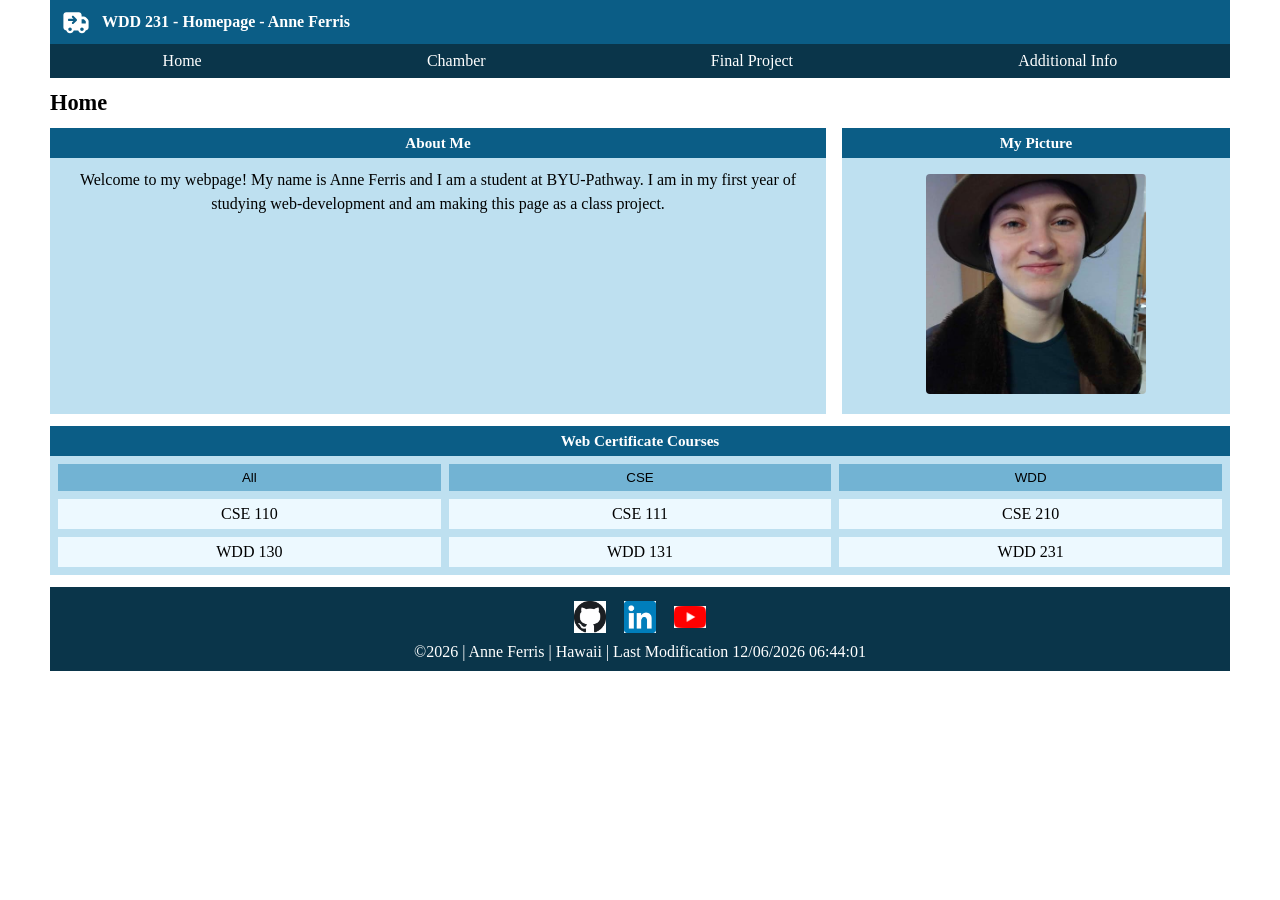
==== index.html @ dde5dbf0 "fixed some issues regarding alt attributes, h1 and file naming" ====
<!DOCTYPE html>
<html lang="en">

<head>
    <meta charset="UTF-8">
    <meta name="viewport" content="width=device-width, initial-scale=1.0">
    <title>WDD 231 Homepage Anne Ferris</title>
    <meta name="author" content="Anne Ferris">
    <meta name="description"
        content="A website to showcase our previously gained knowledge and assess our skills regarding the learned coursework.">
    <link rel="stylesheet" href="styles/index.css">
    <script src="scripts/index.js" defer></script>
    <link rel="preconnect" href="https://fonts.googleapis.com">
    <link rel="preconnect" href="https://fonts.gstatic.com" crossorigin>
    <link href="https://fonts.googleapis.com/css2?family=Fira+Sans&family=Roboto&display=swap" rel="stylesheet">
</head>

<body>
    <header>
        <div>
            <img src="images/truck.svg" alt="SVG Logo of a truck">
            <h1>WDD 231 - Homepage - Anne Ferris</h1>
        </div>
        <button class="menu-toggle" type="button">
            <span></span>
            <span></span>
            <span></span>
        </button>
        <nav id="primary-navigation">
            <a href="index.html">Home</a>
            <a href="chamber-project.html">Chamber</a>
            <a href="final-project.html">Final Project</a>
            <a href="add-ons.html">Additional Info</a>
        </nav>
    </header>
    <main>
        <h2>Home</h2>
        <section>
            <h3>About Me</h3>
            <p>Welcome to my webpage! My name is Anne Ferris and I am a student at BYU-Pathway. I am in my first year of
                studying web-development and am making this page as a class project.</p>
        </section>
        <section>
            <h3>My Picture</h3>
            <img src="images/profile.jpg" alt="Anne Ferris">
        </section>
        <section class="certificates">
            <h3>Web Certificate Courses</h3>
            <ul>
                <button type="button">All</button>
                <button type="button">CSE</button>
                <button type="button">WDD</button>
            </ul>
            <ul>
                <li>CSE 110</li>
                <li>CSE 111</li>
                <li>CSE 210</li>
                <li>WDD 130</li>
                <li>WDD 131</li>
                <li>WDD 231</li>
            </ul>
        </section>
    </main>
    <footer>
        <div class="social-links">
            <a href="https://github.com/annehutchinson407-debug/wdd231" aria-label="GitHub">
                <img src="images/github.png" alt="GitHub">
            </a>
            <a href="https://www.linkedin.com/in/anne-ferris-639a38439/" aria-label="LinkedIn">
                <img src="images/linked-in.png" alt="LinkedIn">
            </a>
            <a href="https://www.youtube.com/" aria-label="YouTube">
                <img src="images/youtube.png" alt="YouTube">
            </a>
        </div>
        <p class="footer-info">©<span id="currentYear"></span> | Anne Ferris | Hawaii | Last Modification <span
                id="lastModified"></span></p>
    </footer>
</body>

</html>
---- styles/index.css ----
* {
    box-sizing: border-box;
}

body {
    max-width: 1200px;
    margin: 0 auto;
    padding: 0 10px;
}

header {
    display: grid;
    grid-template-columns: 1fr auto;
    align-items: center;
    margin-bottom: 12px;
    background-color: #0b5d86;
    color: #ffffff;
}

header div {
    display: flex;
    align-items: center;
    gap: 12px;
    min-width: 0;
    padding: 8px 12px;
}

header div img {
    width: 28px;
    height: 28px;
}

header h1 {
    grid-column: 2;
    grid-row: 1;
    margin: 0;
    font-size: 1rem;
}

nav {
    display: flex;
    justify-content: space-around;
    grid-column: 1 / -1;
    background: #0a354a;
}

nav a {
    padding: 8px 12px;
    color: #ffffff;
    text-decoration: none;
}

nav a:hover {
    text-decoration: overline;
    color: #f2f604;
}

.menu-toggle {
    display: none;
    width: 44px;
    height: 44px;
    margin: 4px 8px;
    padding: 9px;
    border: 1px solid #ffffff;
    border-radius: 4px;
    background: transparent;
    cursor: pointer;
}

.menu-toggle span {
    display: block;
    height: 2px;
    margin: 5px 0;
    background: #ffffff;
}

main {
    display: grid;
    grid-template-columns: 2fr 1fr;
    gap: 12px 16px;
}

main h2 {
    grid-column: 1 / -1;
    margin: 0;
    font-size: 1.4rem;
}

section {
    background: #bee0f0;
    text-align: center;
}

section h3 {
    margin: 0;
    text-align: center;
    padding: 6px;
    background: #0b5d86;
    color: #ffffff;
    font-size: 0.95rem;
}

section p {
    margin: 10px;
    line-height: 1.5;
}

section img {
    width: min(60%, 220px);
    height: 220px;
    margin: 16px auto;
    object-fit: cover;
    border-radius: 4px;
}

.certificates {
    grid-column: 1 / -1;
}

section ul {
    display: grid;
    grid-template-columns: repeat(3, 1fr);
    gap: 8px;
    margin: 8px;
    padding: 0;
    list-style: none;
}

section button,
section li {
    width: 100%;
    padding: 6px;
    background: #edf9ff;
    text-align: center;
}

section button {
    background-color: #72b3d3;
    border: #0b5d86;
}

footer {
    margin-top: 12px;
    padding: 10px;
    color: #ffffff;
    background: #0a354a;
    text-align: center;
}

.social-links {
    display: flex;
    justify-content: center;
    gap: 10px;
}

.social-links img {
    width: 32px;
    height: 32px;
    object-fit: contain;
}

.social-links a {
    display: inline-flex;
    padding: 4px;
}

.footer-info {
    margin: 6px 0 0;
}

@media screen and (max-width: 640px) {
    body {
        padding: 0 10px;
    }

    header {
        grid-template-columns: 1fr auto;
    }

    header div {
        gap: 8px;
        padding: 8px;
    }

    header div h1 {
        font-size: 1rem;
    }

    .menu-toggle {
        display: block;
    }

    nav {
        display: none;
        grid-column: 1 / -1;
        flex-direction: column;
        align-items: stretch;
        width: 100%;
        border-top: 1px solid rgb(255 255 255 / 25%);
    }

    nav.is-open {
        display: flex;
    }

    nav a {
        padding: 12px 16px;
        text-align: center;
    }

    main {
        grid-template-columns: 1fr;
        gap: 12px;
    }

    main h2,
    .certificates {
        grid-column: 1;
    }
}

@media screen and (max-width: 380px) {
    header div h1 {
        font-size: 0.88rem;
    }

    section ul {
        gap: 5px;
        margin: 8px 5px;
    }
}
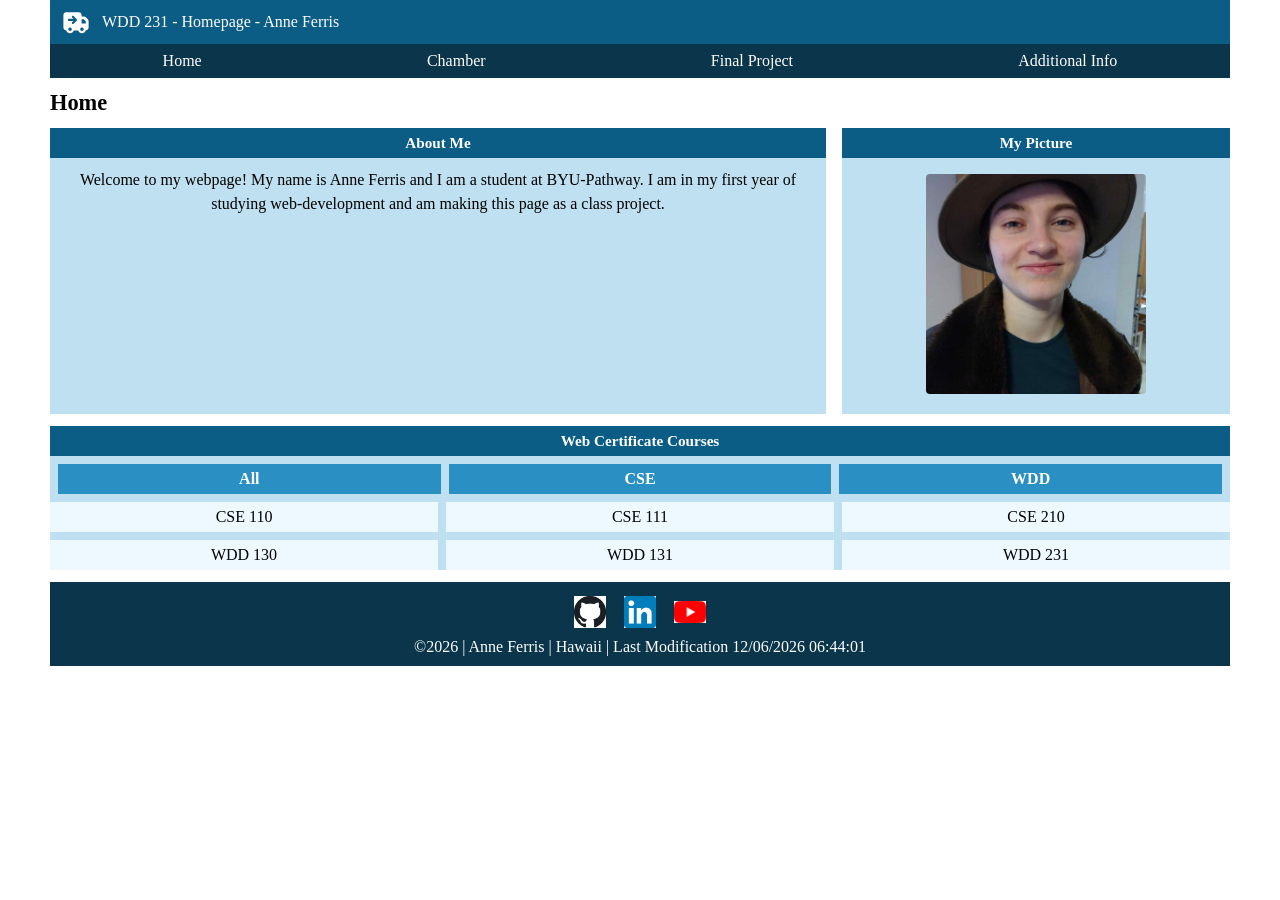
==== commit 663d92cb: "fixed h elements and button elements" ====
--- a/index.html
+++ b/index.html
@@ -19,7 +19,7 @@
     <header>
         <div>
             <img src="images/truck.svg" alt="SVG Logo of a truck">
-            <h1>WDD 231 - Homepage - Anne Ferris</h1>
+            <p>WDD 231 - Homepage - Anne Ferris</p>
         </div>
         <button class="menu-toggle" type="button">
             <span></span>
@@ -34,23 +34,23 @@
         </nav>
     </header>
     <main>
-        <h2>Home</h2>
+        <h1>Home</h1>
         <section>
-            <h3>About Me</h3>
+            <h2>About Me</h2>
             <p>Welcome to my webpage! My name is Anne Ferris and I am a student at BYU-Pathway. I am in my first year of
                 studying web-development and am making this page as a class project.</p>
         </section>
         <section>
-            <h3>My Picture</h3>
+            <h2>My Picture</h2>
             <img src="images/profile.jpg" alt="Anne Ferris">
         </section>
         <section class="certificates">
-            <h3>Web Certificate Courses</h3>
-            <ul>
+            <h2>Web Certificate Courses</h2>
+            <div class="certificate-buttons">
                 <button type="button">All</button>
                 <button type="button">CSE</button>
                 <button type="button">WDD</button>
-            </ul>
+            </div>
             <ul>
                 <li>CSE 110</li>
                 <li>CSE 111</li>
@@ -64,13 +64,13 @@
     <footer>
         <div class="social-links">
             <a href="https://github.com/annehutchinson407-debug/wdd231" aria-label="GitHub">
-                <img src="images/github.png" alt="GitHub">
+                <img src="images/github.png" alt="GitHub Logo and link">
             </a>
             <a href="https://www.linkedin.com/in/anne-ferris-639a38439/" aria-label="LinkedIn">
-                <img src="images/linked-in.png" alt="LinkedIn">
+                <img src="images/linked-in.png" alt="LinkedIn Logo and link">
             </a>
             <a href="https://www.youtube.com/" aria-label="YouTube">
-                <img src="images/youtube.png" alt="YouTube">
+                <img src="images/youtube.png" alt="YouTube Logo and link">
             </a>
         </div>
         <p class="footer-info">©<span id="currentYear"></span> | Anne Ferris | Hawaii | Last Modification <span
--- a/styles/index.css
+++ b/styles/index.css
@@ -30,7 +30,7 @@
     height: 28px;
 }
 
-header h1 {
+header p {
     grid-column: 2;
     grid-row: 1;
     margin: 0;
@@ -80,7 +80,7 @@
     gap: 12px 16px;
 }
 
-main h2 {
+main h1 {
     grid-column: 1 / -1;
     margin: 0;
     font-size: 1.4rem;
@@ -91,7 +91,7 @@
     text-align: center;
 }
 
-section h3 {
+section h2 {
     margin: 0;
     text-align: center;
     padding: 6px;
@@ -117,6 +117,39 @@
     grid-column: 1 / -1;
 }
 
+.certificate-buttons {
+    display: grid;
+    grid-template-columns: repeat(3, minmax(0, 1fr));
+    gap: 8px;
+    margin: 8px;
+}
+
+.certificates h2,
+.certificates ul {
+    grid-column: 1 / -1;
+}
+
+.certificates button {
+    margin: 0;
+    width: 100%;
+    padding: 6px;
+    border: #0b5d86;
+    background-color: #2a8fc2;
+    color: #ffffff;
+    font: inherit;
+    font-weight: 600;
+    cursor: pointer;
+}
+
+.certificates button:hover {
+    background-color: #0a354a;
+}
+
+.certificates button:focus-visible {
+    outline: 3px solid #f2f604;
+    outline-offset: 2px;
+}
+
 section ul {
     display: grid;
     grid-template-columns: repeat(3, 1fr);
@@ -126,7 +159,10 @@
     list-style: none;
 }
 
-section button,
+.certificates ul {
+    margin: 0;
+}
+
 section li {
     width: 100%;
     padding: 6px;
@@ -134,11 +170,6 @@
     text-align: center;
 }
 
-section button {
-    background-color: #72b3d3;
-    border: #0b5d86;
-}
-
 footer {
     margin-top: 12px;
     padding: 10px;
@@ -182,7 +213,7 @@
         padding: 8px;
     }
 
-    header div h1 {
+    header div p {
         font-size: 1rem;
     }
 
@@ -213,19 +244,19 @@
         gap: 12px;
     }
 
-    main h2,
+    main h1,
     .certificates {
         grid-column: 1;
     }
 }
 
 @media screen and (max-width: 380px) {
-    header div h1 {
+    header div p {
         font-size: 0.88rem;
     }
 
     section ul {
-        gap: 5px;
+        gap: 8px;
         margin: 8px 5px;
     }
 }
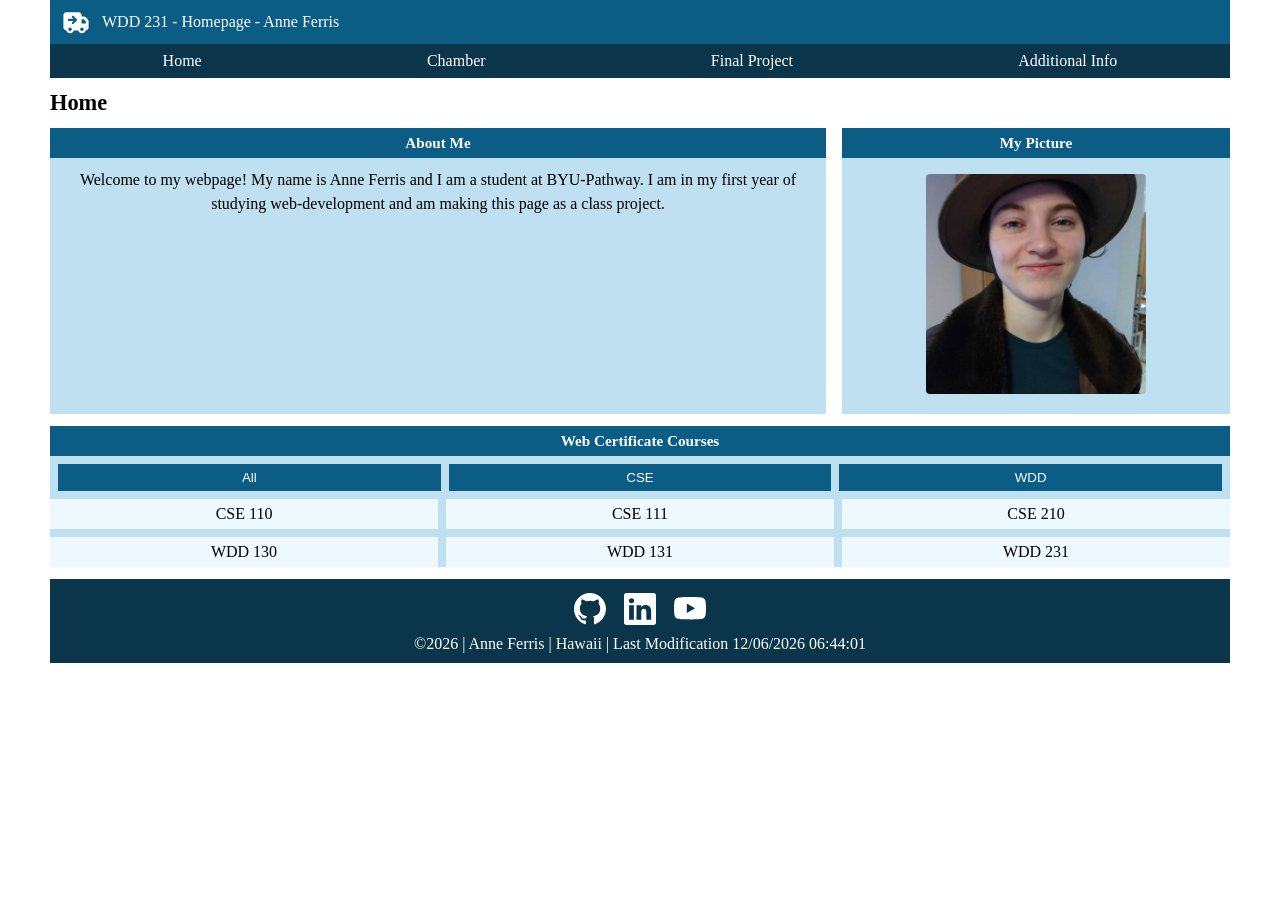
==== commit 11e615a0: "switched socials logos from pngs to svgs, fixed buttons again" ====
--- a/index.html
+++ b/index.html
@@ -64,13 +64,13 @@
     <footer>
         <div class="social-links">
             <a href="https://github.com/annehutchinson407-debug/wdd231" aria-label="GitHub">
-                <img src="images/github.png" alt="GitHub Logo and link">
+                <img src="images/github.svg" alt="GitHub Logo and link">
             </a>
             <a href="https://www.linkedin.com/in/anne-ferris-639a38439/" aria-label="LinkedIn">
-                <img src="images/linked-in.png" alt="LinkedIn Logo and link">
+                <img src="images/linkedin.svg" alt="LinkedIn Logo and link">
             </a>
             <a href="https://www.youtube.com/" aria-label="YouTube">
-                <img src="images/youtube.png" alt="YouTube Logo and link">
+                <img src="images/youtube.svg" alt="YouTube Logo and link">
             </a>
         </div>
         <p class="footer-info">©<span id="currentYear"></span> | Anne Ferris | Hawaii | Last Modification <span
--- a/styles/index.css
+++ b/styles/index.css
@@ -134,11 +134,9 @@
     width: 100%;
     padding: 6px;
     border: #0b5d86;
-    background-color: #2a8fc2;
-    color: #ffffff;
-    font: inherit;
-    font-weight: 600;
-    cursor: pointer;
+    background-color: #0b5d86;
+    color: #ffffff;
+
 }
 
 .certificates button:hover {
@@ -227,7 +225,7 @@
         flex-direction: column;
         align-items: stretch;
         width: 100%;
-        border-top: 1px solid rgb(255 255 255 / 25%);
+        ;
     }
 
     nav.is-open {
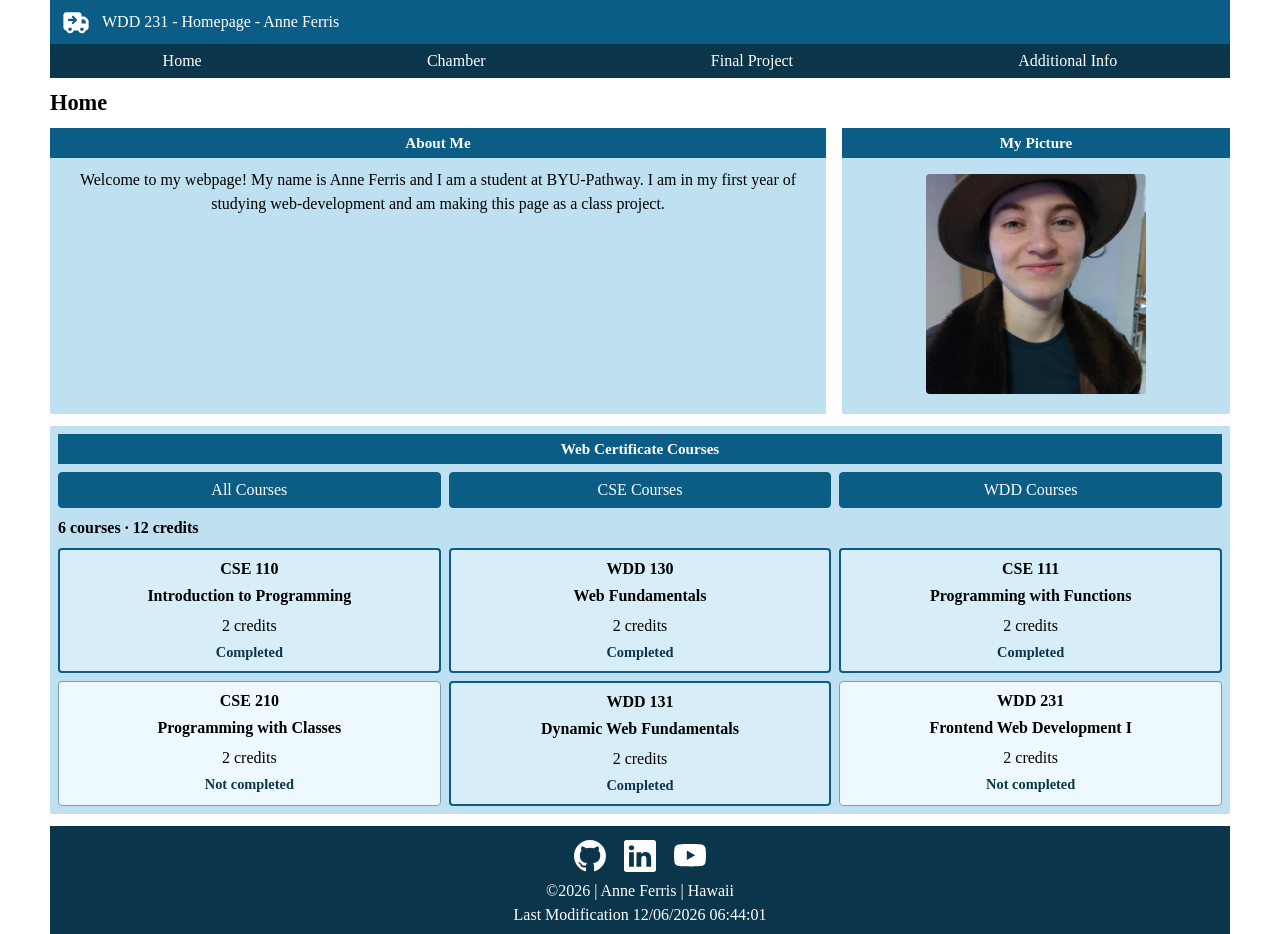
==== commit 1694a89a: "created array to display courses, created css layout for the display of courses, fixed button alignm" ====
--- a/index.html
+++ b/index.html
@@ -8,6 +8,7 @@
     <meta name="author" content="Anne Ferris">
     <meta name="description"
         content="A website to showcase our previously gained knowledge and assess our skills regarding the learned coursework.">
+    <link rel="stylesheet" href="styles/index-larger.css">
     <link rel="stylesheet" href="styles/index.css">
     <script src="scripts/index.js" defer></script>
     <link rel="preconnect" href="https://fonts.googleapis.com">
@@ -46,35 +47,32 @@
         </section>
         <section class="certificates">
             <h2>Web Certificate Courses</h2>
-            <div class="certificate-buttons">
-                <button type="button">All</button>
-                <button type="button">CSE</button>
-                <button type="button">WDD</button>
+            <div class="certificate-buttons" role="group" aria-label="Filter courses">
+                <button type="button" data-course-filter="all">All Courses</button>
+                <button type="button" data-course-filter="CSE">CSE Courses</button>
+                <button type="button" data-course-filter="WDD">WDD Courses</button>
             </div>
-            <ul>
-                <li>CSE 110</li>
-                <li>CSE 111</li>
-                <li>CSE 210</li>
-                <li>WDD 130</li>
-                <li>WDD 131</li>
-                <li>WDD 231</li>
-            </ul>
+            <p class="course-summary">
+                <span id="course-count">0</span> courses ·
+                <span id="course-credit-total">0</span> credits
+            </p>
+            <ul class="course-list" id="course-list"></ul>
         </section>
     </main>
     <footer>
         <div class="social-links">
-            <a href="https://github.com/annehutchinson407-debug/wdd231" aria-label="GitHub">
+            <a href="https://github.com/annehutchinson407-debug/wdd231">
                 <img src="images/github.svg" alt="GitHub Logo and link">
             </a>
-            <a href="https://www.linkedin.com/in/anne-ferris-639a38439/" aria-label="LinkedIn">
+            <a href="https://www.linkedin.com/in/anne-ferris-639a38439/">
                 <img src="images/linkedin.svg" alt="LinkedIn Logo and link">
             </a>
-            <a href="https://www.youtube.com/" aria-label="YouTube">
+            <a href="https://www.youtube.com/">
                 <img src="images/youtube.svg" alt="YouTube Logo and link">
             </a>
         </div>
-        <p class="footer-info">©<span id="currentYear"></span> | Anne Ferris | Hawaii | Last Modification <span
-                id="lastModified"></span></p>
+        <p class="footer-info">©<span id="currentYear"></span> | Anne Ferris | Hawaii</p>
+        <p class="footer-info">Last Modification <span id="lastModified"></span></p>
     </footer>
 </body>
 
--- a/styles/index-larger.css
+++ b/styles/index-larger.css
@@ -0,0 +1,239 @@
+* {
+    box-sizing: border-box;
+}
+
+body {
+    max-width: 1200px;
+    margin: 0 auto;
+    padding: 0 10px;
+}
+
+header {
+    display: grid;
+    grid-template-columns: 1fr auto;
+    align-items: center;
+    margin-bottom: 12px;
+    background-color: #0b5d86;
+    color: #ffffff;
+}
+
+header div {
+    display: flex;
+    align-items: center;
+    gap: 12px;
+    min-width: 0;
+    padding: 8px 12px;
+}
+
+header div img {
+    width: 28px;
+    height: 28px;
+}
+
+header p {
+    grid-column: 2;
+    grid-row: 1;
+    margin: 0;
+    font-size: 1rem;
+}
+
+nav {
+    display: flex;
+    justify-content: space-around;
+    grid-column: 1 / -1;
+    background: #0a354a;
+}
+
+nav a {
+    padding: 8px 12px;
+    color: #ffffff;
+    text-decoration: none;
+}
+
+nav a:hover {
+    text-decoration: overline;
+    color: #f2f604;
+}
+
+.menu-toggle {
+    display: none;
+    width: 44px;
+    height: 44px;
+    margin: 4px 8px;
+    padding: 9px;
+    border: 1px solid #ffffff;
+    border-radius: 4px;
+    background: transparent;
+    cursor: pointer;
+}
+
+.menu-toggle span {
+    display: block;
+    height: 2px;
+    margin: 5px 0;
+    background: #ffffff;
+}
+
+main {
+    display: grid;
+    grid-template-columns: 2fr 1fr;
+    gap: 12px 16px;
+}
+
+main h1 {
+    grid-column: 1 / -1;
+    margin: 0;
+    font-size: 1.4rem;
+}
+
+section {
+    background: #bee0f0;
+    text-align: center;
+}
+
+section h2 {
+    margin: 0;
+    text-align: center;
+    padding: 6px;
+    background: #0b5d86;
+    color: #ffffff;
+    font-size: 0.95rem;
+}
+
+section p {
+    margin: 10px;
+    line-height: 1.5;
+}
+
+section img {
+    width: min(60%, 220px);
+    height: 220px;
+    margin: 16px auto;
+    object-fit: cover;
+    border-radius: 4px;
+}
+
+.certificates {
+    grid-column: 1 / -1;
+    display: grid;
+    gap: 8px;
+    padding: 8px;
+}
+
+.certificate-buttons {
+    display: grid;
+    grid-template-columns: repeat(3, minmax(0, 1fr));
+    gap: 8px;
+}
+
+.certificates h2,
+.certificate-buttons,
+.course-summary,
+.course-list {
+    grid-column: 1 / -1;
+}
+
+.certificates button {
+    padding: 8px 6px;
+    border: 1px solid #0b5d86;
+    border-radius: 4px;
+    background-color: #0b5d86;
+    color: #ffffff;
+    font: inherit;
+    cursor: pointer;
+}
+
+.certificates button:hover {
+    background-color: #0a354a;
+}
+
+.certificates button:focus-visible {
+    outline: 3px solid #f2f604;
+    outline-offset: 2px;
+}
+
+.course-summary {
+    margin: 0;
+    text-align: left;
+    font-weight: 600;
+}
+
+.course-list {
+    display: grid;
+    grid-template-columns: repeat(3, minmax(0, 1fr));
+    gap: 8px;
+    margin: 0;
+    padding: 0;
+    list-style: none;
+}
+
+.course-card {
+    display: flex;
+    flex-direction: column;
+    align-items: center;
+    gap: 6px;
+    width: 100%;
+    padding: 10px;
+    border: 1px solid #7d9fac;
+    border-radius: 4px;
+    background: #edf9ff;
+    text-align: center;
+}
+
+.course-card.is-completed {
+    border: 2px solid #0b5d86;
+    background: #d7edf7;
+}
+
+.course-code,
+.course-title,
+.course-credits {
+    margin: 0;
+}
+
+.course-code {
+    font-size: 1rem;
+}
+
+.course-title {
+    font-weight: 600;
+}
+
+.course-status {
+    color: #0a354a;
+    font-size: 0.9rem;
+    font-weight: 600;
+}
+
+section li {
+    width: 100%;
+}
+
+footer {
+    margin-top: 12px;
+    padding: 10px;
+    color: #ffffff;
+    background: #0a354a;
+    text-align: center;
+}
+
+.social-links {
+    display: flex;
+    justify-content: center;
+    gap: 10px;
+}
+
+.social-links img {
+    width: 32px;
+    height: 32px;
+    object-fit: contain;
+}
+
+.social-links a {
+    display: inline-flex;
+    padding: 4px;
+}
+
+.footer-info {
+    margin: 6px 0 0;
+}
--- a/styles/index.css
+++ b/styles/index.css
@@ -1,202 +1,3 @@
-* {
-    box-sizing: border-box;
-}
-
-body {
-    max-width: 1200px;
-    margin: 0 auto;
-    padding: 0 10px;
-}
-
-header {
-    display: grid;
-    grid-template-columns: 1fr auto;
-    align-items: center;
-    margin-bottom: 12px;
-    background-color: #0b5d86;
-    color: #ffffff;
-}
-
-header div {
-    display: flex;
-    align-items: center;
-    gap: 12px;
-    min-width: 0;
-    padding: 8px 12px;
-}
-
-header div img {
-    width: 28px;
-    height: 28px;
-}
-
-header p {
-    grid-column: 2;
-    grid-row: 1;
-    margin: 0;
-    font-size: 1rem;
-}
-
-nav {
-    display: flex;
-    justify-content: space-around;
-    grid-column: 1 / -1;
-    background: #0a354a;
-}
-
-nav a {
-    padding: 8px 12px;
-    color: #ffffff;
-    text-decoration: none;
-}
-
-nav a:hover {
-    text-decoration: overline;
-    color: #f2f604;
-}
-
-.menu-toggle {
-    display: none;
-    width: 44px;
-    height: 44px;
-    margin: 4px 8px;
-    padding: 9px;
-    border: 1px solid #ffffff;
-    border-radius: 4px;
-    background: transparent;
-    cursor: pointer;
-}
-
-.menu-toggle span {
-    display: block;
-    height: 2px;
-    margin: 5px 0;
-    background: #ffffff;
-}
-
-main {
-    display: grid;
-    grid-template-columns: 2fr 1fr;
-    gap: 12px 16px;
-}
-
-main h1 {
-    grid-column: 1 / -1;
-    margin: 0;
-    font-size: 1.4rem;
-}
-
-section {
-    background: #bee0f0;
-    text-align: center;
-}
-
-section h2 {
-    margin: 0;
-    text-align: center;
-    padding: 6px;
-    background: #0b5d86;
-    color: #ffffff;
-    font-size: 0.95rem;
-}
-
-section p {
-    margin: 10px;
-    line-height: 1.5;
-}
-
-section img {
-    width: min(60%, 220px);
-    height: 220px;
-    margin: 16px auto;
-    object-fit: cover;
-    border-radius: 4px;
-}
-
-.certificates {
-    grid-column: 1 / -1;
-}
-
-.certificate-buttons {
-    display: grid;
-    grid-template-columns: repeat(3, minmax(0, 1fr));
-    gap: 8px;
-    margin: 8px;
-}
-
-.certificates h2,
-.certificates ul {
-    grid-column: 1 / -1;
-}
-
-.certificates button {
-    margin: 0;
-    width: 100%;
-    padding: 6px;
-    border: #0b5d86;
-    background-color: #0b5d86;
-    color: #ffffff;
-
-}
-
-.certificates button:hover {
-    background-color: #0a354a;
-}
-
-.certificates button:focus-visible {
-    outline: 3px solid #f2f604;
-    outline-offset: 2px;
-}
-
-section ul {
-    display: grid;
-    grid-template-columns: repeat(3, 1fr);
-    gap: 8px;
-    margin: 8px;
-    padding: 0;
-    list-style: none;
-}
-
-.certificates ul {
-    margin: 0;
-}
-
-section li {
-    width: 100%;
-    padding: 6px;
-    background: #edf9ff;
-    text-align: center;
-}
-
-footer {
-    margin-top: 12px;
-    padding: 10px;
-    color: #ffffff;
-    background: #0a354a;
-    text-align: center;
-}
-
-.social-links {
-    display: flex;
-    justify-content: center;
-    gap: 10px;
-}
-
-.social-links img {
-    width: 32px;
-    height: 32px;
-    object-fit: contain;
-}
-
-.social-links a {
-    display: inline-flex;
-    padding: 4px;
-}
-
-.footer-info {
-    margin: 6px 0 0;
-}
-
 @media screen and (max-width: 640px) {
     body {
         padding: 0 10px;
@@ -253,8 +54,7 @@
         font-size: 0.88rem;
     }
 
-    section ul {
+    .course-list {
         gap: 8px;
-        margin: 8px 5px;
     }
 }
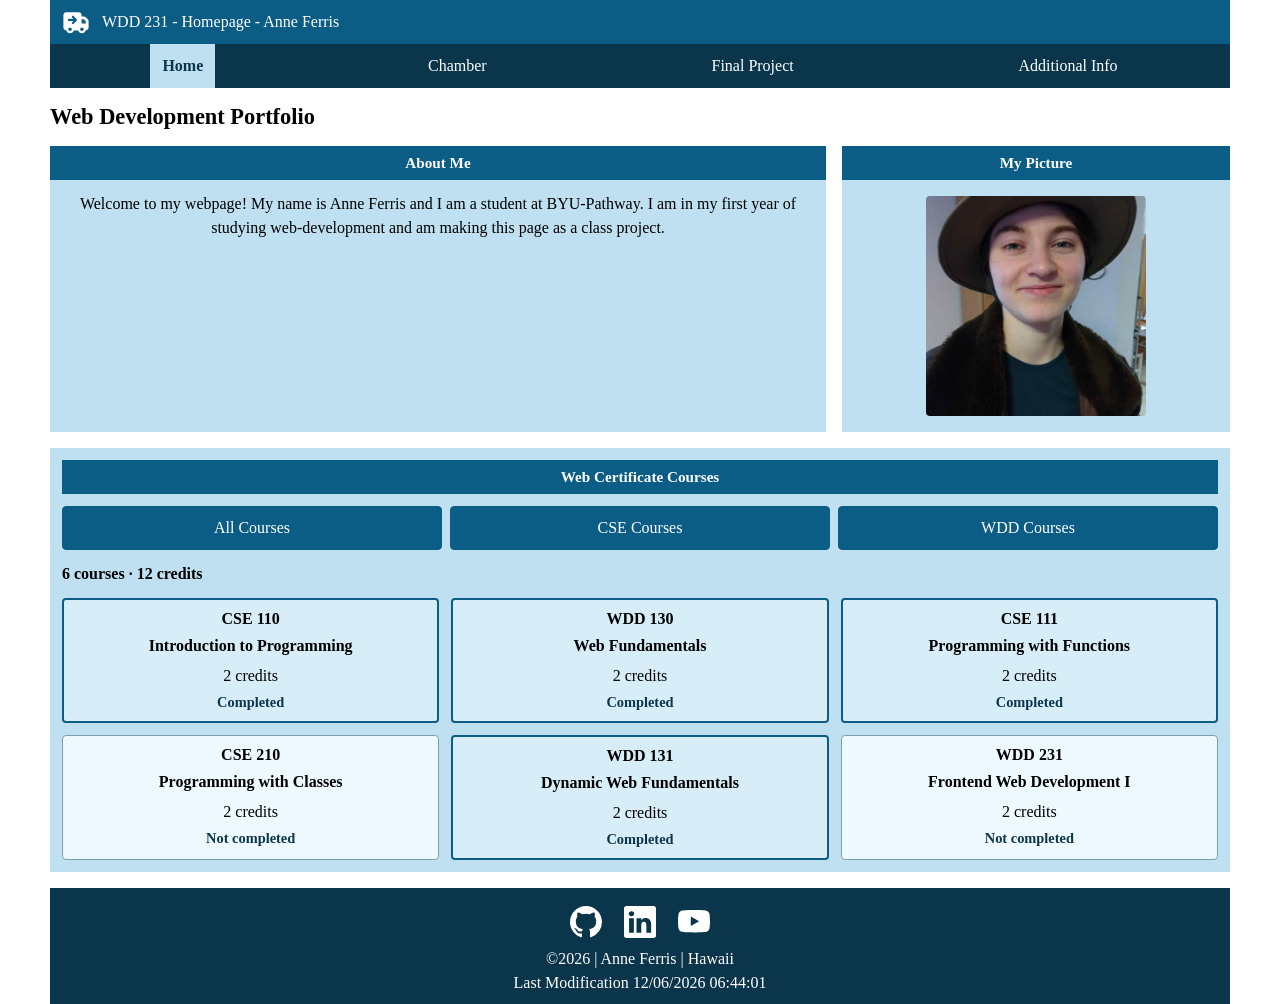
==== commit dc252ddc: "fiixed issues with pathfinding" ====
--- a/index.html
+++ b/index.html
@@ -4,16 +4,13 @@
 <head>
     <meta charset="UTF-8">
     <meta name="viewport" content="width=device-width, initial-scale=1.0">
-    <title>WDD 231 Homepage Anne Ferris</title>
+    <title>Anne Ferris | WDD 231 Web Development Portfolio</title>
     <meta name="author" content="Anne Ferris">
     <meta name="description"
-        content="A website to showcase our previously gained knowledge and assess our skills regarding the learned coursework.">
+        content="Explore Anne Ferris's web development coursework, projects, and skills as a BYU-Pathway student.">
     <link rel="stylesheet" href="styles/index-larger.css">
     <link rel="stylesheet" href="styles/index.css">
     <script src="scripts/index.js" defer></script>
-    <link rel="preconnect" href="https://fonts.googleapis.com">
-    <link rel="preconnect" href="https://fonts.gstatic.com" crossorigin>
-    <link href="https://fonts.googleapis.com/css2?family=Fira+Sans&family=Roboto&display=swap" rel="stylesheet">
 </head>
 
 <body>
@@ -22,20 +19,21 @@
             <img src="images/truck.svg" alt="SVG Logo of a truck">
             <p>WDD 231 - Homepage - Anne Ferris</p>
         </div>
-        <button class="menu-toggle" type="button">
-            <span></span>
-            <span></span>
-            <span></span>
+        <button class="menu-toggle" type="button" aria-label="Toggle navigation" aria-controls="primary-navigation"
+            aria-expanded="false">
+            <span aria-hidden="true"></span>
+            <span aria-hidden="true"></span>
+            <span aria-hidden="true"></span>
         </button>
-        <nav id="primary-navigation">
-            <a href="index.html">Home</a>
+        <nav id="primary-navigation" aria-label="Primary navigation">
+            <a href="index.html" aria-current="page">Home</a>
             <a href="chamber-project.html">Chamber</a>
             <a href="final-project.html">Final Project</a>
             <a href="add-ons.html">Additional Info</a>
         </nav>
     </header>
     <main>
-        <h1>Home</h1>
+        <h1>Web Development Portfolio</h1>
         <section>
             <h2>About Me</h2>
             <p>Welcome to my webpage! My name is Anne Ferris and I am a student at BYU-Pathway. I am in my first year of
@@ -62,13 +60,13 @@
     <footer>
         <div class="social-links">
             <a href="https://github.com/annehutchinson407-debug/wdd231">
-                <img src="images/github.svg" alt="GitHub Logo and link">
+                <img src="images/github.svg" alt="GitHub">
             </a>
             <a href="https://www.linkedin.com/in/anne-ferris-639a38439/">
-                <img src="images/linkedin.svg" alt="LinkedIn Logo and link">
+                <img src="images/linkedin.svg" alt="LinkedIn">
             </a>
             <a href="https://www.youtube.com/">
-                <img src="images/youtube.svg" alt="YouTube Logo and link">
+                <img src="images/youtube.svg" alt="YouTube">
             </a>
         </div>
         <p class="footer-info">©<span id="currentYear"></span> | Anne Ferris | Hawaii</p>
--- a/styles/index-larger.css
+++ b/styles/index-larger.css
@@ -12,7 +12,7 @@
     display: grid;
     grid-template-columns: 1fr auto;
     align-items: center;
-    margin-bottom: 12px;
+    margin-bottom: 16px;
     background-color: #0b5d86;
     color: #ffffff;
 }
@@ -34,7 +34,9 @@
     grid-column: 2;
     grid-row: 1;
     margin: 0;
+    min-width: 0;
     font-size: 1rem;
+    overflow-wrap: anywhere;
 }
 
 nav {
@@ -45,6 +47,9 @@
 }
 
 nav a {
+    min-height: 44px;
+    display: flex;
+    align-items: center;
     padding: 8px 12px;
     color: #ffffff;
     text-decoration: none;
@@ -53,6 +58,19 @@
 nav a:hover {
     text-decoration: overline;
     color: #f2f604;
+}
+
+nav a[aria-current="page"] {
+    background: #bee0f0;
+    color: #0a354a;
+    font-weight: 600;
+}
+
+nav a:focus-visible,
+.menu-toggle:focus-visible,
+.social-links a:focus-visible {
+    outline: 3px solid #f2f604;
+    outline-offset: 2px;
 }
 
 .menu-toggle {
@@ -77,7 +95,7 @@
 main {
     display: grid;
     grid-template-columns: 2fr 1fr;
-    gap: 12px 16px;
+    gap: 16px;
 }
 
 main h1 {
@@ -89,25 +107,28 @@
 section {
     background: #bee0f0;
     text-align: center;
+    overflow: hidden;
 }
 
 section h2 {
     margin: 0;
     text-align: center;
-    padding: 6px;
+    padding: 8px;
     background: #0b5d86;
     color: #ffffff;
     font-size: 0.95rem;
 }
 
 section p {
-    margin: 10px;
+    margin: 12px;
     line-height: 1.5;
 }
 
 section img {
+    display: block;
     width: min(60%, 220px);
-    height: 220px;
+    height: auto;
+    max-height: 220px;
     margin: 16px auto;
     object-fit: cover;
     border-radius: 4px;
@@ -116,8 +137,8 @@
 .certificates {
     grid-column: 1 / -1;
     display: grid;
-    gap: 8px;
-    padding: 8px;
+    gap: 12px;
+    padding: 12px;
 }
 
 .certificate-buttons {
@@ -134,6 +155,7 @@
 }
 
 .certificates button {
+    min-height: 44px;
     padding: 8px 6px;
     border: 1px solid #0b5d86;
     border-radius: 4px;
@@ -161,7 +183,7 @@
 .course-list {
     display: grid;
     grid-template-columns: repeat(3, minmax(0, 1fr));
-    gap: 8px;
+    gap: 12px;
     margin: 0;
     padding: 0;
     list-style: none;
@@ -210,8 +232,8 @@
 }
 
 footer {
-    margin-top: 12px;
-    padding: 10px;
+    margin-top: 16px;
+    padding: 12px;
     color: #ffffff;
     background: #0a354a;
     text-align: center;
@@ -231,6 +253,10 @@
 
 .social-links a {
     display: inline-flex;
+    min-width: 44px;
+    min-height: 44px;
+    align-items: center;
+    justify-content: center;
     padding: 4px;
 }
 
--- a/styles/index.css
+++ b/styles/index.css
@@ -20,13 +20,16 @@
         display: block;
     }
 
+    .course-list {
+        grid-template-columns: repeat(2, minmax(0, 1fr));
+    }
+
     nav {
         display: none;
         grid-column: 1 / -1;
         flex-direction: column;
         align-items: stretch;
         width: 100%;
-        ;
     }
 
     nav.is-open {
@@ -40,7 +43,7 @@
 
     main {
         grid-template-columns: 1fr;
-        gap: 12px;
+        gap: 16px;
     }
 
     main h1,
@@ -53,8 +56,4 @@
     header div p {
         font-size: 0.88rem;
     }
-
-    .course-list {
-        gap: 8px;
-    }
 }
